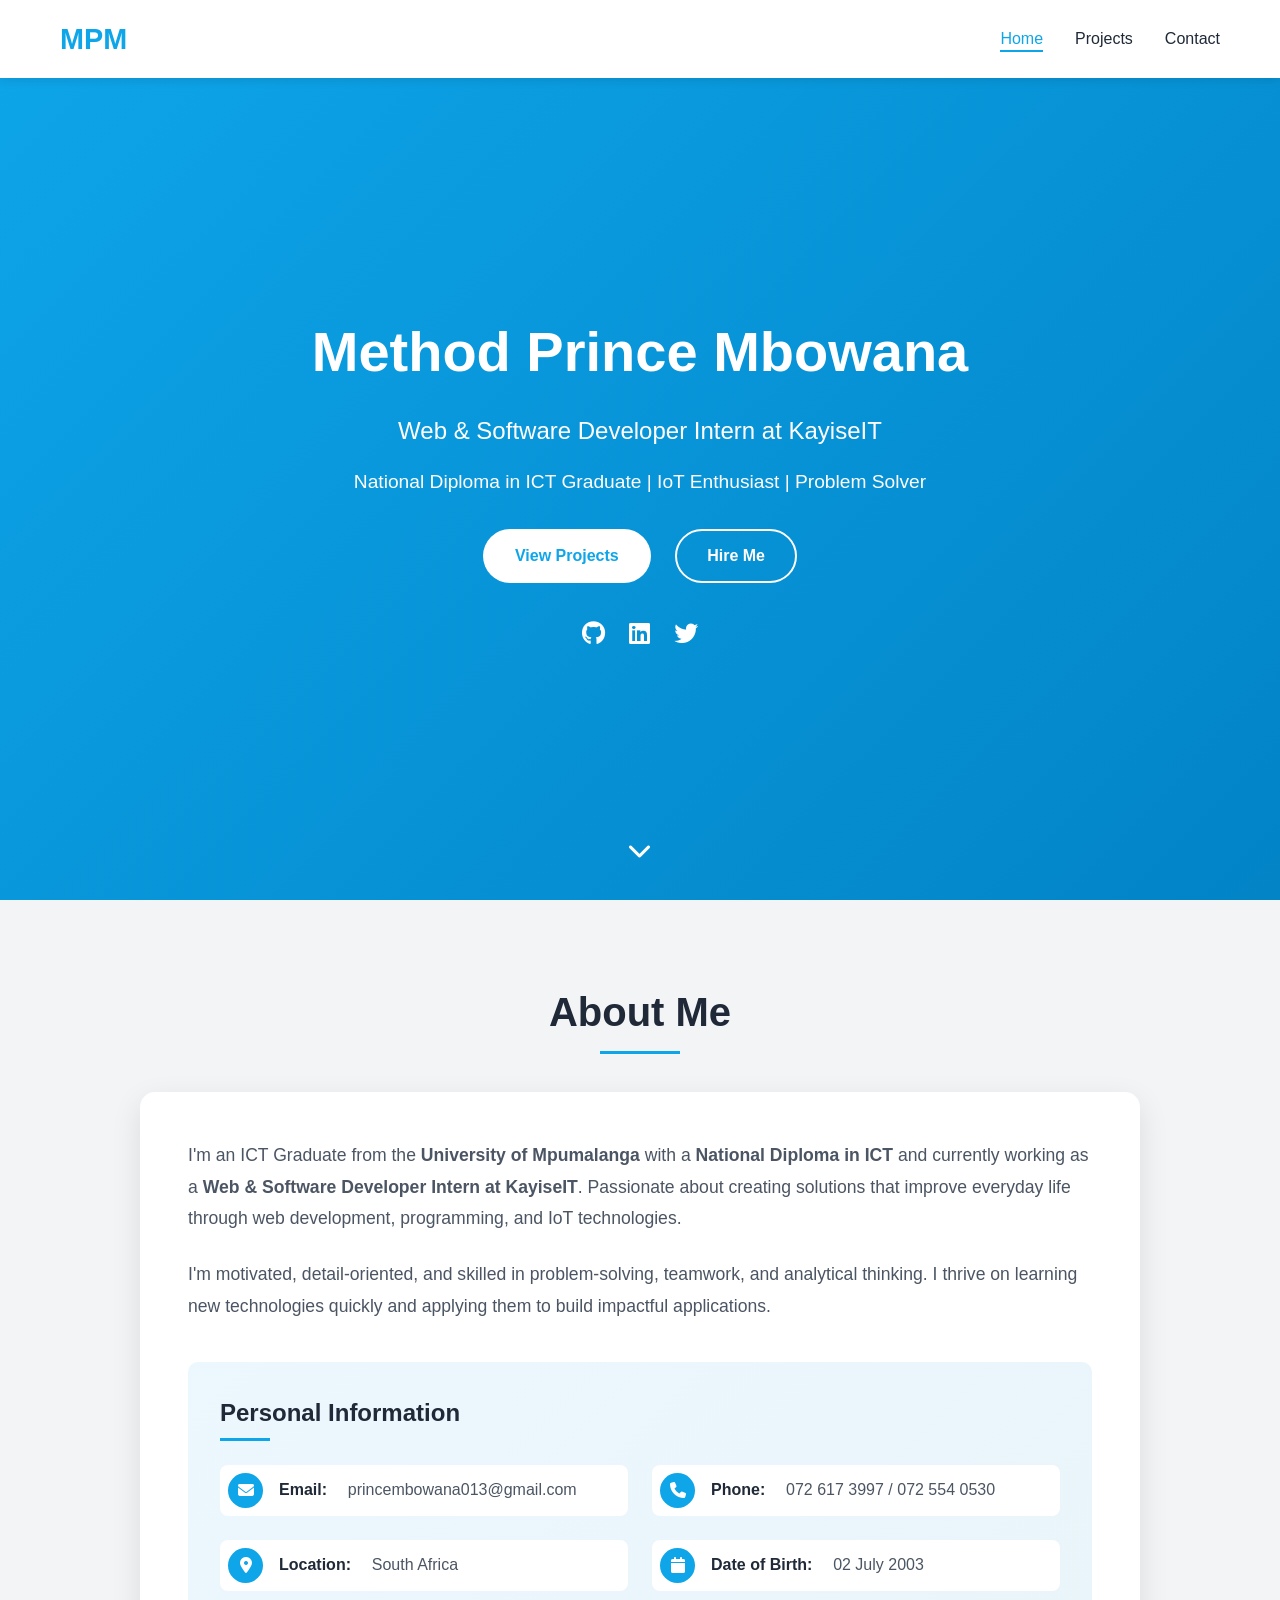
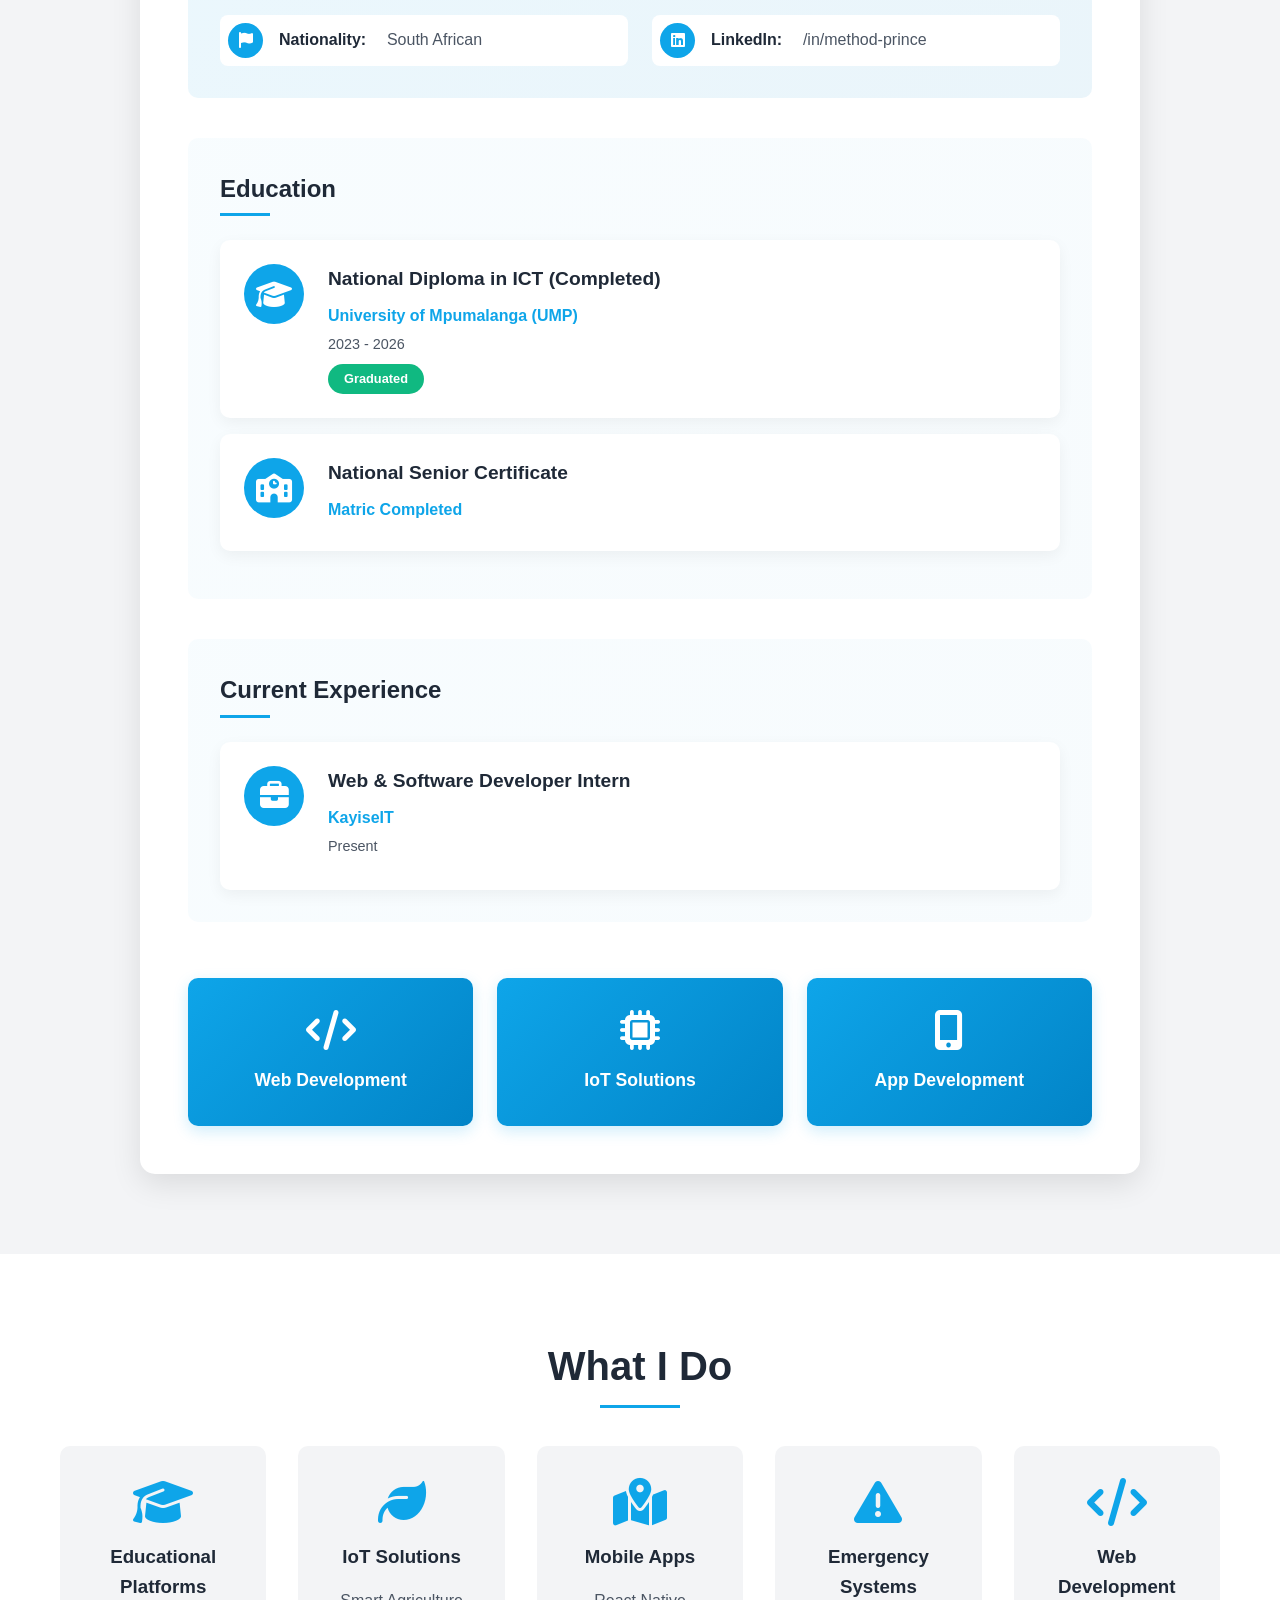
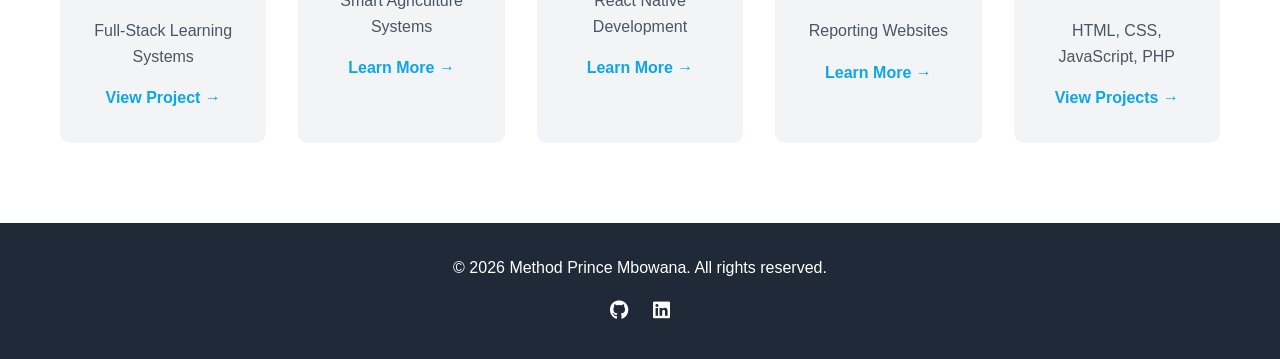
==== index.html @ acbfcd84 "first commit" ====
<!DOCTYPE html>
<html lang="en">
<head>
    <meta charset="UTF-8">
    <meta name="viewport" content="width=device-width, initial-scale=1.0">
    <title>Method Prince Mbowana - ICT Graduate</title>
    <link rel="stylesheet" href="style.css">
    <link rel="stylesheet" href="https://cdnjs.cloudflare.com/ajax/libs/font-awesome/6.4.0/css/all.min.css">
</head>
<body>
    <!-- Navigation -->
    <nav class="navbar">
        <div class="nav-container">
            <a href="index.html" class="nav-logo">MPM</a>
            <ul class="nav-menu">
                <li><a href="index.html" class="nav-link active">Home</a></li>
                <li><a href="projects.html" class="nav-link">Projects</a></li>
                <li><a href="contact.html" class="nav-link">Contact</a></li>
            </ul>
            <div class="hamburger">
                <span class="bar"></span>
                <span class="bar"></span>
                <span class="bar"></span>
            </div>
        </div>
    </nav>

    <!-- Hero Section -->
    <section id="home" class="hero">
        <div class="hero-content">
            <h1 class="hero-title">Method Prince Mbowana</h1>
            <p class="hero-subtitle">Web & Software Developer Intern at KayiseIT</p>
            <p class="hero-description">National Diploma in ICT Graduate | IoT Enthusiast | Problem Solver</p>
            <div class="hero-buttons">
                <a href="projects.html" class="btn btn-primary">View Projects</a>
                <a href="contact.html" class="btn btn-secondary">Hire Me</a>
            </div>
            <div class="hero-social">
                <a href="https://github.com/MethodPrince" target="_blank" class="social-link" title="GitHub"><i class="fab fa-github"></i></a>
                <a href="https://www.linkedin.com/in/method-prince-0aa6002a5?utm_source=share_via&utm_content=profile&utm_medium=member_ios" target="_blank" class="social-link" title="LinkedIn"><i class="fab fa-linkedin"></i></a>
                <a href="#" class="social-link" title="Twitter"><i class="fab fa-twitter"></i></a>
            </div>
        </div>
        <div class="hero-scroll">
            <a href="#about"><i class="fas fa-chevron-down"></i></a>
        </div>
    </section>

    <!-- About Section -->
    <section id="about" class="about">
        <div class="container">
            <h2 class="section-title">About Me</h2>
            <div class="about-content">
                <div class="about-text">
                    <p>I'm an ICT Graduate from the <strong>University of Mpumalanga</strong> with a <strong>National Diploma in ICT</strong> and currently working as a <strong>Web & Software Developer Intern at KayiseIT</strong>. Passionate about creating solutions that improve everyday life through web development, programming, and IoT technologies.</p>
                    <p>I'm motivated, detail-oriented, and skilled in problem-solving, teamwork, and analytical thinking. I thrive on learning new technologies quickly and applying them to build impactful applications.</p>
                    
                    <div class="personal-info">
                        <h3>Personal Information</h3>
                        <div class="info-grid">
                            <div class="info-item">
                                <i class="fas fa-envelope"></i>
                                <strong>Email:</strong> princembowana013@gmail.com
                            </div>
                            <div class="info-item">
                                <i class="fas fa-phone"></i>
                                <strong>Phone:</strong> 072 617 3997 / 072 554 0530
                            </div>
                            <div class="info-item">
                                <i class="fas fa-map-marker-alt"></i>
                                <strong>Location:</strong> South Africa
                            </div>
                            <div class="info-item">
                                <i class="fas fa-calendar"></i>
                                <strong>Date of Birth:</strong> 02 July 2003
                            </div>
                            <div class="info-item">
                                <i class="fas fa-flag"></i>
                                <strong>Nationality:</strong> South African
                            </div>
                            <div class="info-item">
                                <i class="fab fa-linkedin"></i>
                                <strong>LinkedIn:</strong> /in/method-prince
                            </div>
                        </div>
                    </div>
                </div>
                
                <div class="education-section">
                    <h3>Education</h3>
                    <div class="education-card">
                        <div class="edu-badge">
                            <i class="fas fa-graduation-cap"></i>
                        </div>
                        <div class="edu-details">
                            <h4>National Diploma in ICT (Completed)</h4>
                            <p class="institution">University of Mpumalanga (UMP)</p>
                            <p class="duration">2023 - 2026</p>
                            <span class="status-badge">Graduated</span>
                        </div>
                    </div>
                    <div class="education-card">
                        <div class="edu-badge">
                            <i class="fas fa-school"></i>
                        </div>
                        <div class="edu-details">
                            <h4>National Senior Certificate</h4>
                            <p class="institution">Matric Completed</p>
                        </div>
                    </div>
                </div>

                <div class="experience-section">
                    <h3>Current Experience</h3>
                    <div class="experience-card">
                        <div class="exp-icon">
                            <i class="fas fa-briefcase"></i>
                        </div>
                        <div class="exp-details">
                            <h4>Web & Software Developer Intern</h4>
                            <p class="company">KayiseIT</p>
                            <p class="duration">Present</p>
                        </div>
                    </div>
                </div>

                <div class="highlights">
                    <div class="highlight-box">
                        <i class="fas fa-code"></i>
                        <h4>Web Development</h4>
                    </div>
                    <div class="highlight-box">
                        <i class="fas fa-microchip"></i>
                        <h4>IoT Solutions</h4>
                    </div>
                    <div class="highlight-box">
                        <i class="fas fa-mobile-alt"></i>
                        <h4>App Development</h4>
                    </div>
                </div>
            </div>
        </div>
    </section>

    <!-- Quick Preview Section -->
    <section class="preview">
        <div class="container">
            <h2 class="section-title">What I Do</h2>
            <div class="preview-grid">
                <div class="preview-card">
                    <i class="fas fa-graduation-cap"></i>
                    <h3>Educational Platforms</h3>
                    <p>Full-Stack Learning Systems</p>
                    <a href="projects.html" class="preview-link">View Project →</a>
                </div>
                <div class="preview-card">
                    <i class="fas fa-leaf"></i>
                    <h3>IoT Solutions</h3>
                    <p>Smart Agriculture Systems</p>
                    <a href="projects.html" class="preview-link">Learn More →</a>
                </div>
                <div class="preview-card">
                    <i class="fas fa-map-marked-alt"></i>
                    <h3>Mobile Apps</h3>
                    <p>React Native Development</p>
                    <a href="projects.html" class="preview-link">Learn More →</a>
                </div>
                <div class="preview-card">
                    <i class="fas fa-exclamation-triangle"></i>
                    <h3>Emergency Systems</h3>
                    <p>Reporting Websites</p>
                    <a href="projects.html" class="preview-link">Learn More →</a>
                </div>
                <div class="preview-card">
                    <i class="fas fa-code"></i>
                    <h3>Web Development</h3>
                    <p>HTML, CSS, JavaScript, PHP</p>
                    <a href="projects.html" class="preview-link">View Projects →</a>
                </div>
            </div>
        </div>
    </section>

    <!-- Footer -->
    <footer>
        <div class="container">
            <p>&copy; 2026 Method Prince Mbowana. All rights reserved.</p>
            <div class="footer-social">
                <a href="https://github.com/MethodPrince" target="_blank"><i class="fab fa-github"></i></a>
                <a href="https://www.linkedin.com/in/method-prince-0aa6002a5?utm_source=share_via&utm_content=profile&utm_medium=member_ios" target="_blank"><i class="fab fa-linkedin"></i></a>
            </div>
        </div>
    </footer>

    <script src="script.js"></script>
</body>
</html>
---- style.css ----
/* ===== RESET & BASE ===== */
* {
    margin: 0;
    padding: 0;
    box-sizing: border-box;
}

:root {
    --primary-color: #0ea5e9;      /* Sky blue */
    --secondary-color: #0284c7;     /* Darker sky blue */
    --accent-color: #38bdf8;        /* Light sky blue */
    --dark-color: #1f2937;
    --light-color: #f3f4f6;
    --text-color: #4b5563;
    --white: #ffffff;
    --transition: all 0.3s ease;
}

html {
    scroll-behavior: smooth;
}

body {
    font-family: 'Segoe UI', Tahoma, Geneva, Verdana, sans-serif;
    line-height: 1.6;
    color: var(--text-color);
}

.container {
    max-width: 1200px;
    margin: 0 auto;
    padding: 0 20px;
}

/* ===== NAVIGATION ===== */
.navbar {
    background: var(--white);
    box-shadow: 0 2px 10px rgba(0, 0, 0, 0.1);
    position: fixed;
    width: 100%;
    top: 0;
    z-index: 1000;
}

.nav-container {
    max-width: 1200px;
    margin: 0 auto;
    padding: 1rem 20px;
    display: flex;
    justify-content: space-between;
    align-items: center;
}

.nav-logo {
    font-size: 1.8rem;
    font-weight: 700;
    color: var(--primary-color);
    text-decoration: none;
}

.nav-menu {
    display: flex;
    list-style: none;
    gap: 2rem;
}

.nav-link {
    text-decoration: none;
    color: var(--dark-color);
    font-weight: 500;
    transition: var(--transition);
    position: relative;
}

.nav-link:hover,
.nav-link.active {
    color: var(--primary-color);
}

.nav-link::after {
    content: '';
    position: absolute;
    bottom: -5px;
    left: 0;
    width: 0;
    height: 2px;
    background: var(--primary-color);
    transition: var(--transition);
}

.nav-link:hover::after,
.nav-link.active::after {
    width: 100%;
}

.hamburger {
    display: none;
    cursor: pointer;
}

.bar {
    display: block;
    width: 25px;
    height: 3px;
    margin: 5px auto;
    background: var(--dark-color);
    transition: var(--transition);
}

/* ===== HERO SECTION ===== */
.hero {
    height: 100vh;
    background: linear-gradient(135deg, #0ea5e9 0%, #0284c7 100%);
    display: flex;
    align-items: center;
    justify-content: center;
    text-align: center;
    color: var(--white);
    padding-top: 60px;
}

.hero-content {
    max-width: 800px;
    padding: 0 20px;
}

.hero-title {
    font-size: 3.5rem;
    margin-bottom: 1rem;
    animation: fadeInUp 1s ease;
}

.hero-subtitle {
    font-size: 1.5rem;
    margin-bottom: 1rem;
    animation: fadeInUp 1s ease 0.2s;
    animation-fill-mode: both;
}

.hero-description {
    font-size: 1.2rem;
    margin-bottom: 2rem;
    animation: fadeInUp 1s ease 0.4s;
    animation-fill-mode: both;
}

.hero-buttons {
    margin-bottom: 2rem;
    animation: fadeInUp 1s ease 0.6s;
    animation-fill-mode: both;
}

.btn {
    display: inline-block;
    padding: 12px 30px;
    border-radius: 30px;
    text-decoration: none;
    font-weight: 600;
    margin: 0 10px;
    transition: var(--transition);
    border: 2px solid transparent;
}

.btn-primary {
    background: var(--white);
    color: var(--primary-color);
}

.btn-primary:hover {
    transform: translateY(-3px);
    box-shadow: 0 5px 15px rgba(14, 165, 233, 0.3);
}

.btn-secondary {
    background: transparent;
    color: var(--white);
    border-color: var(--white);
}

.btn-secondary:hover {
    background: var(--white);
    color: var(--primary-color);
    transform: translateY(-3px);
}

.hero-social {
    animation: fadeInUp 1s ease 0.8s;
    animation-fill-mode: both;
}

.social-link {
    color: var(--white);
    font-size: 1.5rem;
    margin: 0 10px;
    transition: var(--transition);
    display: inline-block;
    position: relative;
}

.social-link:hover {
    transform: translateY(-3px);
    opacity: 0.9;
}

.hero-scroll {
    position: absolute;
    bottom: 30px;
    left: 50%;
    transform: translateX(-50%);
    animation: bounce 2s infinite;
}

.hero-scroll a {
    color: var(--white);
    font-size: 1.5rem;
}

/* ===== ABOUT SECTION ===== */
.about {
    padding: 80px 0;
    background: var(--light-color);
}

.section-title {
    text-align: center;
    font-size: 2.5rem;
    color: var(--dark-color);
    margin-bottom: 3rem;
    position: relative;
}

.section-title::after {
    content: '';
    position: absolute;
    bottom: -10px;
    left: 50%;
    transform: translateX(-50%);
    width: 80px;
    height: 3px;
    background: var(--primary-color);
}

.about-content {
    max-width: 1000px;
    margin: 0 auto;
    background: var(--white);
    border-radius: 15px;
    padding: 3rem;
    box-shadow: 0 10px 30px rgba(0, 0, 0, 0.1);
}

.about-text p {
    margin-bottom: 1.5rem;
    font-size: 1.1rem;
    line-height: 1.8;
    color: var(--text-color);
}

/* Personal Info Section */
.personal-info {
    margin: 2.5rem 0;
    padding: 2rem;
    background: linear-gradient(135deg, #0ea5e915 0%, #0284c715 100%);
    border-radius: 10px;
}

.personal-info h3 {
    color: var(--dark-color);
    margin-bottom: 1.5rem;
    font-size: 1.5rem;
    position: relative;
    padding-bottom: 0.5rem;
}

.personal-info h3::after {
    content: '';
    position: absolute;
    bottom: 0;
    left: 0;
    width: 50px;
    height: 3px;
    background: var(--primary-color);
}

.info-grid {
    display: grid;
    grid-template-columns: repeat(2, 1fr);
    gap: 1.5rem;
}

.info-item {
    display: flex;
    align-items: center;
    gap: 1rem;
    padding: 0.5rem;
    background: var(--white);
    border-radius: 8px;
    transition: var(--transition);
}

.info-item:hover {
    transform: translateX(5px);
    box-shadow: 0 5px 15px rgba(14, 165, 233, 0.1);
}

.info-item i {
    width: 35px;
    height: 35px;
    background: var(--primary-color);
    border-radius: 50%;
    display: flex;
    align-items: center;
    justify-content: center;
    color: var(--white);
    font-size: 1rem;
}

.info-item strong {
    color: var(--dark-color);
    margin-right: 0.3rem;
}

/* Education Section */
.education-section {
    margin: 2.5rem 0;
    padding: 2rem;
    background: linear-gradient(135deg, #0ea5e908 0%, #0284c708 100%);
    border-radius: 10px;
}

.education-section h3 {
    color: var(--dark-color);
    margin-bottom: 1.5rem;
    font-size: 1.5rem;
    position: relative;
    padding-bottom: 0.5rem;
}

.education-section h3::after {
    content: '';
    position: absolute;
    bottom: 0;
    left: 0;
    width: 50px;
    height: 3px;
    background: var(--primary-color);
}

.education-card {
    background: var(--white);
    padding: 1.5rem;
    border-radius: 10px;
    margin-bottom: 1rem;
    display: flex;
    gap: 1.5rem;
    box-shadow: 0 5px 15px rgba(0, 0, 0, 0.05);
    transition: var(--transition);
}

.education-card:hover {
    transform: translateY(-3px);
    box-shadow: 0 8px 25px rgba(14, 165, 233, 0.1);
}

.edu-badge {
    width: 60px;
    height: 60px;
    background: var(--primary-color);
    border-radius: 50%;
    display: flex;
    align-items: center;
    justify-content: center;
    color: var(--white);
    font-size: 1.8rem;
    flex-shrink: 0;
}

.edu-details h4 {
    color: var(--dark-color);
    margin-bottom: 0.5rem;
    font-size: 1.2rem;
}

.institution {
    font-weight: 600;
    color: var(--primary-color);
    margin-bottom: 0.3rem;
}

.duration {
    color: var(--text-color);
    font-size: 0.9rem;
    margin-bottom: 0.5rem;
}

.status-badge {
    display: inline-block;
    background: #10b981;
    color: var(--white);
    padding: 0.3rem 1rem;
    border-radius: 20px;
    font-size: 0.8rem;
    font-weight: 600;
}

/* Experience Section */
.experience-section {
    margin: 2.5rem 0;
    padding: 2rem;
    background: linear-gradient(135deg, #0ea5e908 0%, #0284c708 100%);
    border-radius: 10px;
}

.experience-section h3 {
    color: var(--dark-color);
    margin-bottom: 1.5rem;
    font-size: 1.5rem;
    position: relative;
    padding-bottom: 0.5rem;
}

.experience-section h3::after {
    content: '';
    position: absolute;
    bottom: 0;
    left: 0;
    width: 50px;
    height: 3px;
    background: var(--primary-color);
}

.experience-card {
    background: var(--white);
    padding: 1.5rem;
    border-radius: 10px;
    display: flex;
    gap: 1.5rem;
    box-shadow: 0 5px 15px rgba(0, 0, 0, 0.05);
    transition: var(--transition);
}

.experience-card:hover {
    transform: translateY(-3px);
    box-shadow: 0 8px 25px rgba(14, 165, 233, 0.1);
}

.exp-icon {
    width: 60px;
    height: 60px;
    background: var(--primary-color);
    border-radius: 50%;
    display: flex;
    align-items: center;
    justify-content: center;
    color: var(--white);
    font-size: 1.8rem;
    flex-shrink: 0;
}

.exp-details h4 {
    color: var(--dark-color);
    margin-bottom: 0.5rem;
    font-size: 1.2rem;
}

.company {
    font-weight: 600;
    color: var(--primary-color);
    margin-bottom: 0.3rem;
}

/* Highlights Section */
.highlights {
    display: grid;
    grid-template-columns: repeat(3, 1fr);
    gap: 1.5rem;
    margin-top: 2rem;
    padding-top: 1rem;
}

.highlight-box {
    background: linear-gradient(135deg, #0ea5e9 0%, #0284c7 100%);
    padding: 2rem 1rem;
    border-radius: 10px;
    text-align: center;
    box-shadow: 0 5px 15px rgba(14, 165, 233, 0.2);
    transition: var(--transition);
    color: var(--white);
}

.highlight-box:hover {
    transform: translateY(-5px);
    box-shadow: 0 10px 30px rgba(14, 165, 233, 0.3);
}

.highlight-box i {
    font-size: 2.5rem;
    color: var(--white);
    margin-bottom: 1rem;
}

.highlight-box h4 {
    color: var(--white);
    font-size: 1.1rem;
    font-weight: 600;
}

/* ===== PREVIEW SECTION ===== */
.preview {
    padding: 80px 0;
    background: var(--white);
}

.preview-grid {
    display: grid;
    grid-template-columns: repeat(auto-fit, minmax(200px, 1fr));
    gap: 2rem;
    margin-top: 2rem;
}

.preview-card {
    text-align: center;
    padding: 2rem;
    background: var(--light-color);
    border-radius: 10px;
    transition: var(--transition);
}

.preview-card:hover {
    transform: translateY(-5px);
    box-shadow: 0 10px 30px rgba(14, 165, 233, 0.1);
}

.preview-card i {
    font-size: 3rem;
    color: var(--primary-color);
    margin-bottom: 1rem;
}

.preview-card h3 {
    color: var(--dark-color);
    margin-bottom: 1rem;
}

.preview-card p {
    margin-bottom: 1rem;
}

.preview-link {
    color: var(--primary-color);
    text-decoration: none;
    font-weight: 600;
}

/* ===== PROJECTS PAGE ===== */
.page-header {
    background: linear-gradient(135deg, #0ea5e9 0%, #0284c7 100%);
    color: var(--white);
    text-align: center;
    padding: 120px 0 60px;
}

.page-header h1 {
    font-size: 3rem;
    margin-bottom: 1rem;
}

.projects-section {
    padding: 80px 0;
    background: var(--light-color);
}

.projects-grid {
    display: grid;
    grid-template-columns: repeat(auto-fit, minmax(300px, 1fr));
    gap: 2rem;
}

.project-card {
    background: var(--white);
    padding: 2rem;
    border-radius: 10px;
    box-shadow: 0 5px 15px rgba(0, 0, 0, 0.1);
    transition: var(--transition);
    display: flex;
    flex-direction: column;
    height: 100%;
}

.project-card:hover {
    transform: translateY(-5px);
    box-shadow: 0 10px 30px rgba(14, 165, 233, 0.15);
}

.project-icon {
    width: 60px;
    height: 60px;
    background: var(--primary-color);
    border-radius: 50%;
    display: flex;
    align-items: center;
    justify-content: center;
    margin-bottom: 1rem;
}

.project-icon i {
    font-size: 1.8rem;
    color: var(--white);
}

.project-card h3 {
    color: var(--dark-color);
    margin-bottom: 0.5rem;
}

.project-type {
    color: var(--primary-color);
    font-weight: 600;
    margin-bottom: 1rem;
}

.project-card p {
    flex-grow: 1;
}

.project-tech {
    margin-top: 1rem;
    display: flex;
    flex-wrap: wrap;
    gap: 0.5rem;
}

.project-tech span {
    background: var(--light-color);
    padding: 0.3rem 0.8rem;
    border-radius: 20px;
    font-size: 0.8rem;
    font-weight: 600;
}

.project-links {
    margin-top: 1.5rem;
}

.project-github {
    display: inline-flex;
    align-items: center;
    gap: 0.5rem;
    background: var(--dark-color);
    color: var(--white);
    padding: 0.5rem 1rem;
    border-radius: 5px;
    text-decoration: none;
    font-size: 0.9rem;
    transition: var(--transition);
}

.project-github:hover {
    background: var(--primary-color);
    transform: translateY(-2px);
}

.project-github i {
    font-size: 1rem;
}

/* ===== CERTIFICATIONS SECTION ===== */
.certifications-section {
    padding: 80px 0;
    background: var(--white);
}

.cert-grid {
    display: grid;
    grid-template-columns: repeat(auto-fit, minmax(250px, 1fr));
    gap: 2rem;
}

.cert-card {
    text-align: center;
    padding: 2rem;
    background: var(--light-color);
    border-radius: 10px;
    transition: var(--transition);
}

.cert-card:hover {
    transform: translateY(-5px);
    box-shadow: 0 10px 30px rgba(14, 165, 233, 0.1);
}

.cert-card i {
    font-size: 2.5rem;
    color: var(--primary-color);
    margin-bottom: 1rem;
}

.cert-card h4 {
    color: var(--dark-color);
    margin-bottom: 0.5rem;
}

/* ===== SKILLS SECTION ===== */
.skills-section {
    padding: 80px 0;
    background: var(--light-color);
}

.skills-container {
    max-width: 800px;
    margin: 0 auto;
}

.skill-category {
    margin-bottom: 3rem;
}

.skill-category h3 {
    color: var(--dark-color);
    margin-bottom: 1.5rem;
}

.skill-items {
    background: var(--white);
    padding: 2rem;
    border-radius: 10px;
    box-shadow: 0 5px 15px rgba(0, 0, 0, 0.1);
}

.skill-item {
    margin-bottom: 1.5rem;
}

.skill-item span {
    display: block;
    margin-bottom: 0.5rem;
    font-weight: 600;
    color: var(--dark-color);
}

.skill-bar {
    height: 10px;
    background: var(--light-color);
    border-radius: 5px;
    overflow: hidden;
}

.skill-progress {
    height: 100%;
    background: var(--primary-color);
    border-radius: 5px;
    transition: width 1s ease;
}

.skills-grid {
    display: flex;
    flex-wrap: wrap;
    gap: 1rem;
}

.skill-tag {
    background: var(--white);
    padding: 0.8rem 1.5rem;
    border-radius: 30px;
    box-shadow: 0 5px 15px rgba(0, 0, 0, 0.1);
    font-weight: 500;
    transition: var(--transition);
}

.skill-tag:hover {
    background: var(--primary-color);
    color: var(--white);
    transform: translateY(-3px);
}

/* ===== CONTACT SECTION ===== */
.contact-section {
    padding: 80px 0;
    background: var(--white);
}

.contact-container {
    display: grid;
    grid-template-columns: 1fr 1fr;
    gap: 3rem;
}

.contact-info {
    background: var(--light-color);
    padding: 2rem;
    border-radius: 10px;
}

.contact-info h3 {
    color: var(--dark-color);
    margin-bottom: 2rem;
}

.contact-details {
    margin-bottom: 2rem;
}

.contact-item {
    display: flex;
    gap: 1rem;
    margin-bottom: 1.5rem;
    align-items: flex-start;
}

.contact-item i {
    width: 40px;
    height: 40px;
    background: var(--primary-color);
    border-radius: 50%;
    display: flex;
    align-items: center;
    justify-content: center;
    color: var(--white);
    flex-shrink: 0;
}

.contact-item h4 {
    color: var(--dark-color);
    margin-bottom: 0.3rem;
}

.social-links {
    display: flex;
    gap: 1rem;
}

.social-links a {
    width: 40px;
    height: 40px;
    background: var(--primary-color);
    border-radius: 50%;
    display: flex;
    align-items: center;
    justify-content: center;
    color: var(--white);
    text-decoration: none;
    transition: var(--transition);
}

.social-links a:hover {
    transform: translateY(-3px);
    background: var(--secondary-color);
}

.contact-form {
    background: var(--light-color);
    padding: 2rem;
    border-radius: 10px;
}

.contact-form h3 {
    color: var(--dark-color);
    margin-bottom: 2rem;
}

.form-group {
    margin-bottom: 1rem;
}

.form-group input,
.form-group textarea {
    width: 100%;
    padding: 0.8rem;
    border: 1px solid #ddd;
    border-radius: 5px;
    font-family: inherit;
    transition: var(--transition);
}

.form-group input:focus,
.form-group textarea:focus {
    outline: none;
    border-color: var(--primary-color);
    box-shadow: 0 0 0 2px rgba(14, 165, 233, 0.1);
}

.form-message {
    margin-top: 1rem;
    padding: 0.8rem;
    border-radius: 5px;
    display: none;
}

.form-message.success {
    display: block;
    background: #10b981;
    color: var(--white);
}

.form-message.error {
    display: block;
    background: #ef4444;
    color: var(--white);
}

/* ===== REFERENCES SECTION ===== */
.references-section {
    padding: 80px 0;
    background: var(--light-color);
}

.references-grid {
    display: grid;
    grid-template-columns: repeat(auto-fit, minmax(300px, 1fr));
    gap: 2rem;
}

.reference-card {
    background: var(--white);
    padding: 2rem;
    border-radius: 10px;
    text-align: center;
    box-shadow: 0 5px 15px rgba(0, 0, 0, 0.1);
    transition: var(--transition);
}

.reference-card:hover {
    transform: translateY(-5px);
}

.reference-card i {
    font-size: 3rem;
    color: var(--primary-color);
    margin-bottom: 1rem;
}

.reference-card h4 {
    color: var(--dark-color);
    margin-bottom: 0.5rem;
}

.reference-card p {
    margin-bottom: 0.5rem;
}

.reference-card i.fa-envelope {
    font-size: 1rem;
    margin-right: 0.5rem;
}

/* ===== FOOTER ===== */
footer {
    background: var(--dark-color);
    color: var(--white);
    text-align: center;
    padding: 2rem 0;
}

.footer-social {
    margin-top: 1rem;
}

.footer-social a {
    color: var(--white);
    font-size: 1.2rem;
    margin: 0 10px;
    transition: var(--transition);
    display: inline-block;
}

.footer-social a:hover {
    color: var(--primary-color);
    transform: translateY(-3px);
}

/* ===== TOOLTIP ===== */
.social-link[title]:hover::after {
    content: attr(title);
    position: absolute;
    bottom: -30px;
    left: 50%;
    transform: translateX(-50%);
    background: var(--dark-color);
    color: white;
    padding: 4px 8px;
    border-radius: 4px;
    font-size: 0.8rem;
    white-space: nowrap;
    z-index: 1000;
}

/* ===== ANIMATIONS ===== */
@keyframes fadeInUp {
    from {
        opacity: 0;
        transform: translateY(30px);
    }
    to {
        opacity: 1;
        transform: translateY(0);
    }
}

@keyframes bounce {
    0%, 20%, 50%, 80%, 100% {
        transform: translateX(-50%) translateY(0);
    }
    40% {
        transform: translateX(-50%) translateY(-20px);
    }
    60% {
        transform: translateX(-50%) translateY(-10px);
    }
}

/* ===== RESPONSIVE DESIGN ===== */
@media (max-width: 768px) {
    .hamburger {
        display: block;
    }

    .hamburger.active .bar:nth-child(2) {
        opacity: 0;
    }

    .hamburger.active .bar:nth-child(1) {
        transform: translateY(8px) rotate(45deg);
    }

    .hamburger.active .bar:nth-child(3) {
        transform: translateY(-8px) rotate(-45deg);
    }

    .nav-menu {
        position: fixed;
        left: -100%;
        top: 70px;
        gap: 0;
        flex-direction: column;
        background: var(--white);
        width: 100%;
        text-align: center;
        transition: 0.3s;
        box-shadow: 0 10px 10px rgba(0, 0, 0, 0.1);
        padding: 2rem 0;
    }

    .nav-menu.active {
        left: 0;
    }

    .hero-title {
        font-size: 2.5rem;
    }

    .hero-subtitle {
        font-size: 1.2rem;
    }

    .contact-container {
        grid-template-columns: 1fr;
    }

    .page-header h1 {
        font-size: 2rem;
    }

    .page-header {
        padding: 100px 0 40px;
    }

    .contact-item {
        flex-direction: column;
        text-align: center;
    }
    
    .contact-item i {
        margin: 0 auto 10px;
    }

    .about-content {
        padding: 1.5rem;
    }

    .info-grid {
        grid-template-columns: 1fr;
        gap: 0.8rem;
    }

    .education-card,
    .experience-card {
        flex-direction: column;
        text-align: center;
        gap: 1rem;
    }

    .edu-badge,
    .exp-icon {
        margin: 0 auto;
    }

    .personal-info h3::after,
    .education-section h3::after,
    .experience-section h3::after {
        left: 50%;
        transform: translateX(-50%);
    }

    .personal-info h3,
    .education-section h3,
    .experience-section h3 {
        text-align: center;
    }

    .highlights {
        grid-template-columns: 1fr;
        gap: 1rem;
    }

    .projects-grid {
        grid-template-columns: 1fr;
    }

    .preview-grid {
        grid-template-columns: 1fr;
    }

    .info-item {
        flex-direction: row;
        justify-content: flex-start;
    }
}

@media (min-width: 769px) and (max-width: 1200px) {
    .projects-grid {
        grid-template-columns: repeat(2, 1fr);
    }
    
    .info-grid {
        grid-template-columns: repeat(2, 1fr);
    }
}
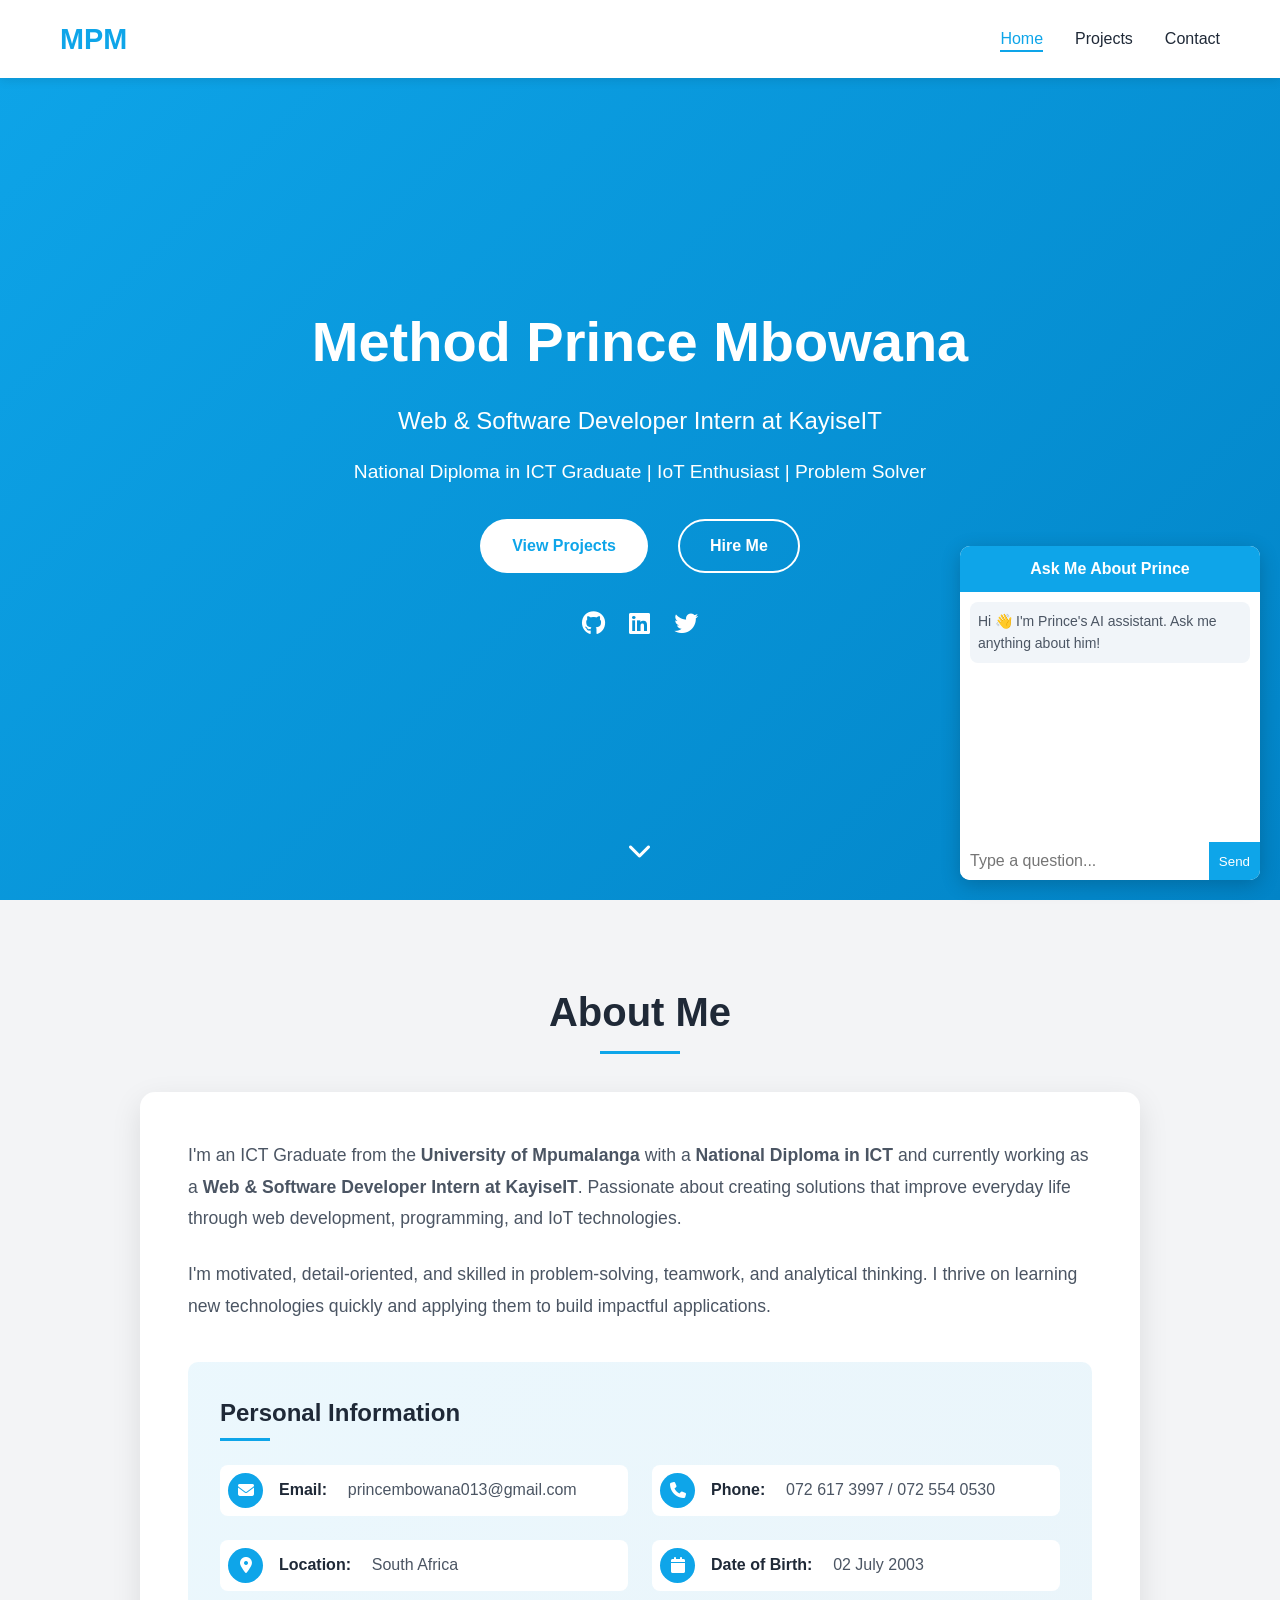
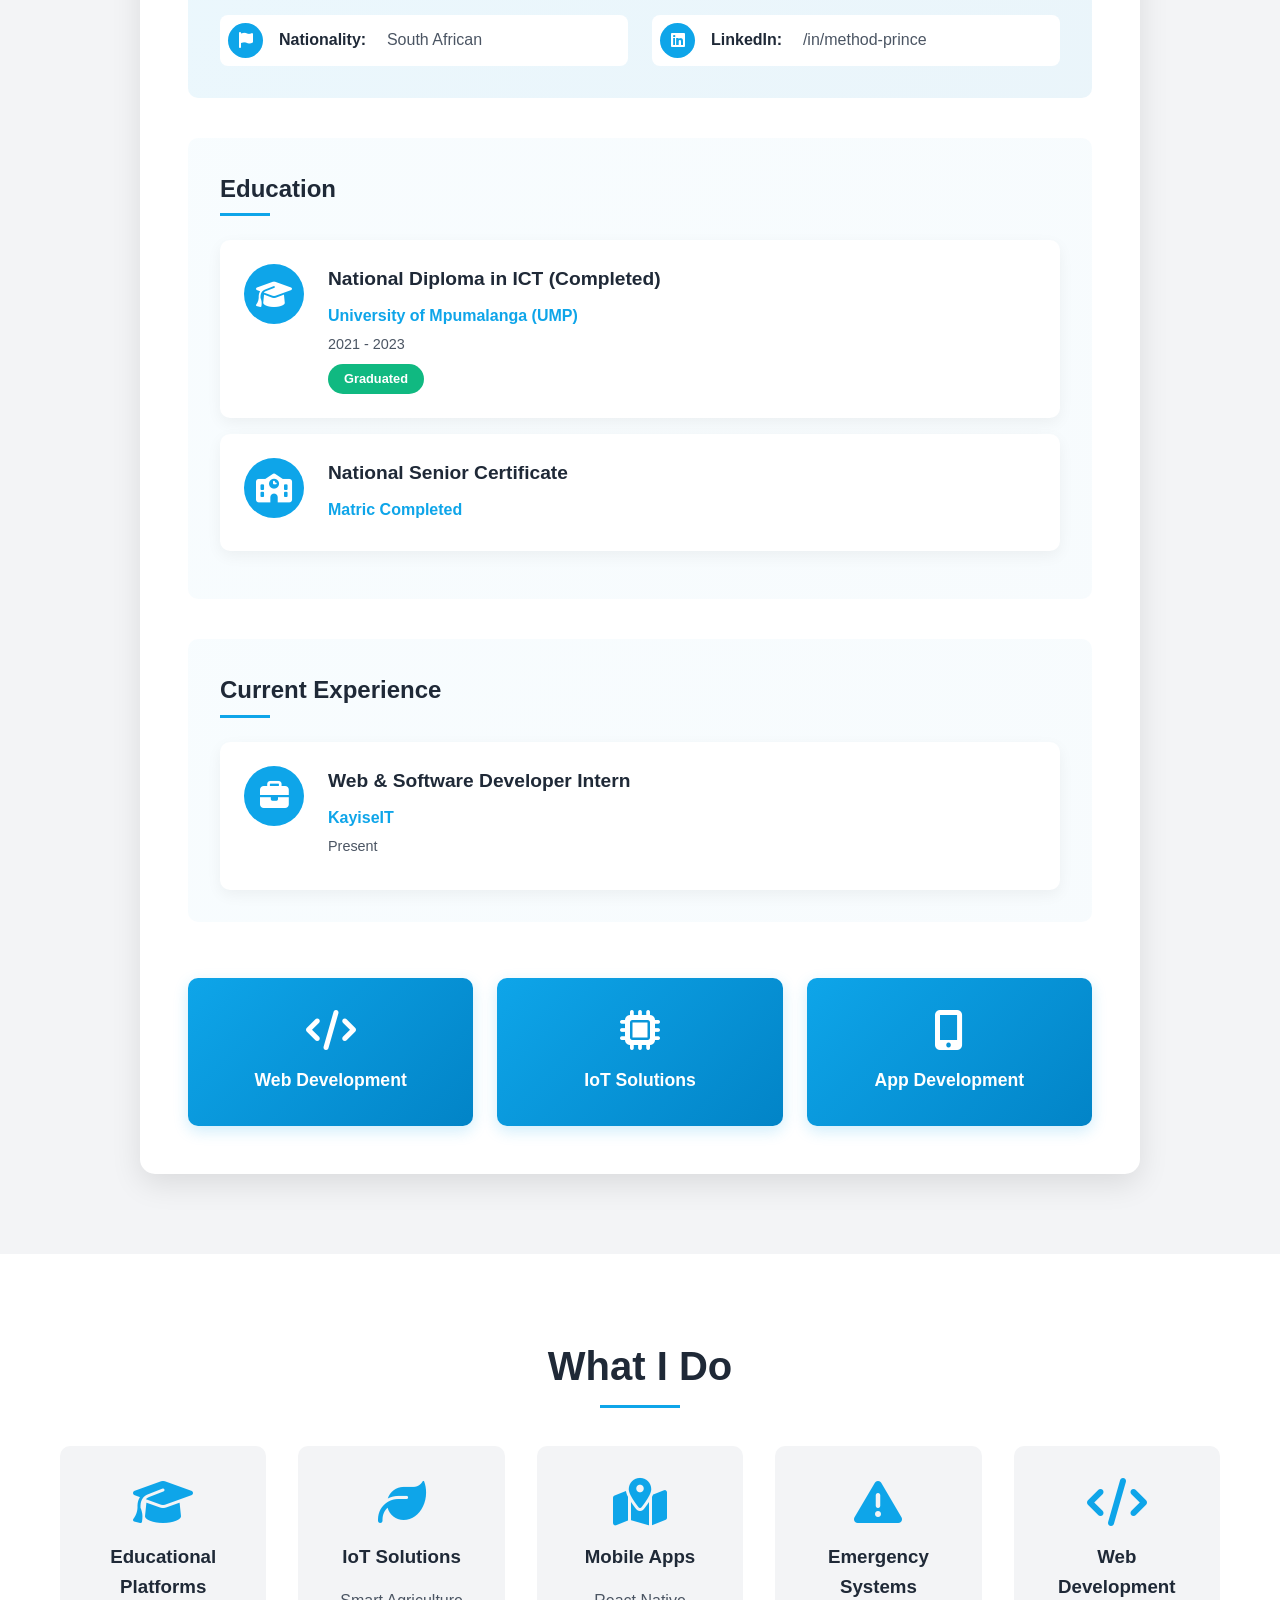
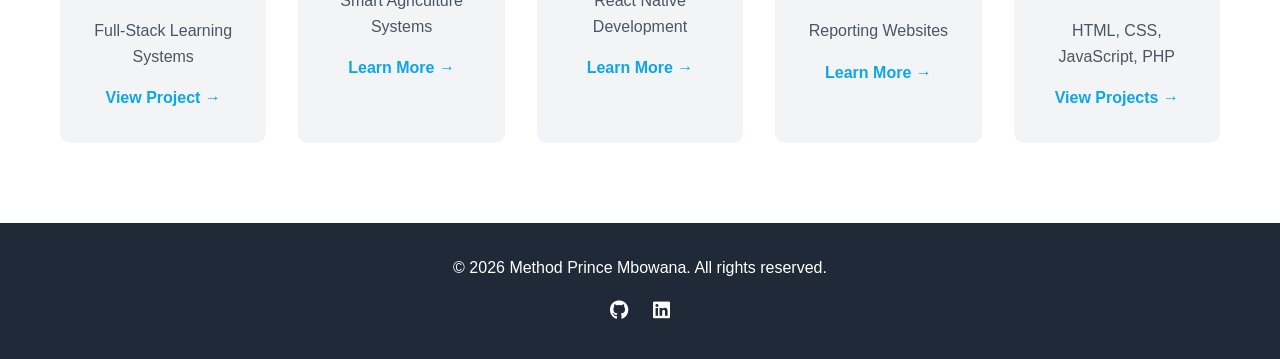
==== commit 1db36b52: "putting a friendly chatbot" ====
--- a/index.html
+++ b/index.html
@@ -7,6 +7,7 @@
     <link rel="stylesheet" href="style.css">
     <link rel="stylesheet" href="https://cdnjs.cloudflare.com/ajax/libs/font-awesome/6.4.0/css/all.min.css">
 </head>
+
 <body>
     <!-- Navigation -->
     <nav class="navbar">
@@ -95,7 +96,7 @@
                         <div class="edu-details">
                             <h4>National Diploma in ICT (Completed)</h4>
                             <p class="institution">University of Mpumalanga (UMP)</p>
-                            <p class="duration">2023 - 2026</p>
+                            <p class="duration">2021 - 2023</p>
                             <span class="status-badge">Graduated</span>
                         </div>
                     </div>
@@ -192,6 +193,20 @@
         </div>
     </footer>
 
+    <!-- AI Chat Widget -->
+    <div class="chat-container">
+        <div class="chat-header">Ask Me About Prince</div>
+        
+        <div class="chat-box" id="chatBox">
+            <div class="bot-message">Hi 👋 I'm Prince's AI assistant. Ask me anything about him!</div>
+        </div>
+    
+        <div class="chat-input">
+            <input type="text" id="userInput" placeholder="Type a question..." />
+            <button id="sendBtn">Send</button>
+        </div>
+    </div>
+
     <script src="script.js"></script>
 </body>
 </html>
--- a/style.css
+++ b/style.css
@@ -24,12 +24,14 @@
     font-family: 'Segoe UI', Tahoma, Geneva, Verdana, sans-serif;
     line-height: 1.6;
     color: var(--text-color);
+    overflow-x: hidden; /* Prevent horizontal scroll */
 }
 
 .container {
     max-width: 1200px;
     margin: 0 auto;
     padding: 0 20px;
+    width: 100%;
 }
 
 /* ===== NAVIGATION ===== */
@@ -109,25 +111,28 @@
 
 /* ===== HERO SECTION ===== */
 .hero {
-    height: 100vh;
+    min-height: 100vh;
     background: linear-gradient(135deg, #0ea5e9 0%, #0284c7 100%);
     display: flex;
     align-items: center;
     justify-content: center;
     text-align: center;
     color: var(--white);
-    padding-top: 60px;
+    padding: 80px 20px 40px;
+    position: relative;
 }
 
 .hero-content {
     max-width: 800px;
-    padding: 0 20px;
+    width: 100%;
+    padding: 0 15px;
 }
 
 .hero-title {
     font-size: 3.5rem;
     margin-bottom: 1rem;
     animation: fadeInUp 1s ease;
+    word-wrap: break-word;
 }
 
 .hero-subtitle {
@@ -135,6 +140,7 @@
     margin-bottom: 1rem;
     animation: fadeInUp 1s ease 0.2s;
     animation-fill-mode: both;
+    word-wrap: break-word;
 }
 
 .hero-description {
@@ -142,12 +148,17 @@
     margin-bottom: 2rem;
     animation: fadeInUp 1s ease 0.4s;
     animation-fill-mode: both;
+    word-wrap: break-word;
 }
 
 .hero-buttons {
     margin-bottom: 2rem;
     animation: fadeInUp 1s ease 0.6s;
     animation-fill-mode: both;
+    display: flex;
+    flex-wrap: wrap;
+    justify-content: center;
+    gap: 10px;
 }
 
 .btn {
@@ -159,6 +170,7 @@
     margin: 0 10px;
     transition: var(--transition);
     border: 2px solid transparent;
+    white-space: nowrap;
 }
 
 .btn-primary {
@@ -227,6 +239,7 @@
     color: var(--dark-color);
     margin-bottom: 3rem;
     position: relative;
+    word-wrap: break-word;
 }
 
 .section-title::after {
@@ -254,6 +267,7 @@
     font-size: 1.1rem;
     line-height: 1.8;
     color: var(--text-color);
+    word-wrap: break-word;
 }
 
 /* Personal Info Section */
@@ -262,6 +276,7 @@
     padding: 2rem;
     background: linear-gradient(135deg, #0ea5e915 0%, #0284c715 100%);
     border-radius: 10px;
+    overflow: hidden;
 }
 
 .personal-info h3 {
@@ -270,6 +285,7 @@
     font-size: 1.5rem;
     position: relative;
     padding-bottom: 0.5rem;
+    word-wrap: break-word;
 }
 
 .personal-info h3::after {
@@ -296,6 +312,8 @@
     background: var(--white);
     border-radius: 8px;
     transition: var(--transition);
+    word-wrap: break-word;
+    overflow: hidden;
 }
 
 .info-item:hover {
@@ -313,11 +331,18 @@
     justify-content: center;
     color: var(--white);
     font-size: 1rem;
+    flex-shrink: 0;
 }
 
 .info-item strong {
     color: var(--dark-color);
     margin-right: 0.3rem;
+    flex-shrink: 0;
+}
+
+.info-item span {
+    word-break: break-word;
+    flex: 1;
 }
 
 /* Education Section */
@@ -326,6 +351,7 @@
     padding: 2rem;
     background: linear-gradient(135deg, #0ea5e908 0%, #0284c708 100%);
     border-radius: 10px;
+    overflow: hidden;
 }
 
 .education-section h3 {
@@ -334,6 +360,7 @@
     font-size: 1.5rem;
     position: relative;
     padding-bottom: 0.5rem;
+    word-wrap: break-word;
 }
 
 .education-section h3::after {
@@ -355,6 +382,7 @@
     gap: 1.5rem;
     box-shadow: 0 5px 15px rgba(0, 0, 0, 0.05);
     transition: var(--transition);
+    overflow: hidden;
 }
 
 .education-card:hover {
@@ -375,16 +403,23 @@
     flex-shrink: 0;
 }
 
+.edu-details {
+    flex: 1;
+    word-wrap: break-word;
+}
+
 .edu-details h4 {
     color: var(--dark-color);
     margin-bottom: 0.5rem;
     font-size: 1.2rem;
+    word-wrap: break-word;
 }
 
 .institution {
     font-weight: 600;
     color: var(--primary-color);
     margin-bottom: 0.3rem;
+    word-wrap: break-word;
 }
 
 .duration {
@@ -401,6 +436,7 @@
     border-radius: 20px;
     font-size: 0.8rem;
     font-weight: 600;
+    white-space: nowrap;
 }
 
 /* Experience Section */
@@ -409,6 +445,7 @@
     padding: 2rem;
     background: linear-gradient(135deg, #0ea5e908 0%, #0284c708 100%);
     border-radius: 10px;
+    overflow: hidden;
 }
 
 .experience-section h3 {
@@ -417,6 +454,7 @@
     font-size: 1.5rem;
     position: relative;
     padding-bottom: 0.5rem;
+    word-wrap: break-word;
 }
 
 .experience-section h3::after {
@@ -437,6 +475,7 @@
     gap: 1.5rem;
     box-shadow: 0 5px 15px rgba(0, 0, 0, 0.05);
     transition: var(--transition);
+    overflow: hidden;
 }
 
 .experience-card:hover {
@@ -457,16 +496,23 @@
     flex-shrink: 0;
 }
 
+.exp-details {
+    flex: 1;
+    word-wrap: break-word;
+}
+
 .exp-details h4 {
     color: var(--dark-color);
     margin-bottom: 0.5rem;
     font-size: 1.2rem;
+    word-wrap: break-word;
 }
 
 .company {
     font-weight: 600;
     color: var(--primary-color);
     margin-bottom: 0.3rem;
+    word-wrap: break-word;
 }
 
 /* Highlights Section */
@@ -486,6 +532,7 @@
     box-shadow: 0 5px 15px rgba(14, 165, 233, 0.2);
     transition: var(--transition);
     color: var(--white);
+    overflow: hidden;
 }
 
 .highlight-box:hover {
@@ -503,6 +550,7 @@
     color: var(--white);
     font-size: 1.1rem;
     font-weight: 600;
+    word-wrap: break-word;
 }
 
 /* ===== PREVIEW SECTION ===== */
@@ -524,6 +572,7 @@
     background: var(--light-color);
     border-radius: 10px;
     transition: var(--transition);
+    overflow: hidden;
 }
 
 .preview-card:hover {
@@ -540,16 +589,20 @@
 .preview-card h3 {
     color: var(--dark-color);
     margin-bottom: 1rem;
+    word-wrap: break-word;
 }
 
 .preview-card p {
     margin-bottom: 1rem;
+    word-wrap: break-word;
 }
 
 .preview-link {
     color: var(--primary-color);
     text-decoration: none;
     font-weight: 600;
+    word-wrap: break-word;
+    display: inline-block;
 }
 
 /* ===== PROJECTS PAGE ===== */
@@ -557,12 +610,17 @@
     background: linear-gradient(135deg, #0ea5e9 0%, #0284c7 100%);
     color: var(--white);
     text-align: center;
-    padding: 120px 0 60px;
+    padding: 120px 20px 60px;
 }
 
 .page-header h1 {
     font-size: 3rem;
     margin-bottom: 1rem;
+    word-wrap: break-word;
+}
+
+.page-header p {
+    word-wrap: break-word;
 }
 
 .projects-section {
@@ -585,6 +643,7 @@
     display: flex;
     flex-direction: column;
     height: 100%;
+    overflow: hidden;
 }
 
 .project-card:hover {
@@ -601,6 +660,7 @@
     align-items: center;
     justify-content: center;
     margin-bottom: 1rem;
+    flex-shrink: 0;
 }
 
 .project-icon i {
@@ -611,16 +671,19 @@
 .project-card h3 {
     color: var(--dark-color);
     margin-bottom: 0.5rem;
+    word-wrap: break-word;
 }
 
 .project-type {
     color: var(--primary-color);
     font-weight: 600;
     margin-bottom: 1rem;
+    word-wrap: break-word;
 }
 
 .project-card p {
     flex-grow: 1;
+    word-wrap: break-word;
 }
 
 .project-tech {
@@ -636,6 +699,7 @@
     border-radius: 20px;
     font-size: 0.8rem;
     font-weight: 600;
+    word-wrap: break-word;
 }
 
 .project-links {
@@ -653,6 +717,7 @@
     text-decoration: none;
     font-size: 0.9rem;
     transition: var(--transition);
+    word-wrap: break-word;
 }
 
 .project-github:hover {
@@ -682,6 +747,7 @@
     background: var(--light-color);
     border-radius: 10px;
     transition: var(--transition);
+    overflow: hidden;
 }
 
 .cert-card:hover {
@@ -698,6 +764,11 @@
 .cert-card h4 {
     color: var(--dark-color);
     margin-bottom: 0.5rem;
+    word-wrap: break-word;
+}
+
+.cert-card p {
+    word-wrap: break-word;
 }
 
 /* ===== SKILLS SECTION ===== */
@@ -709,6 +780,7 @@
 .skills-container {
     max-width: 800px;
     margin: 0 auto;
+    width: 100%;
 }
 
 .skill-category {
@@ -718,6 +790,7 @@
 .skill-category h3 {
     color: var(--dark-color);
     margin-bottom: 1.5rem;
+    word-wrap: break-word;
 }
 
 .skill-items {
@@ -725,6 +798,7 @@
     padding: 2rem;
     border-radius: 10px;
     box-shadow: 0 5px 15px rgba(0, 0, 0, 0.1);
+    overflow: hidden;
 }
 
 .skill-item {
@@ -736,6 +810,7 @@
     margin-bottom: 0.5rem;
     font-weight: 600;
     color: var(--dark-color);
+    word-wrap: break-word;
 }
 
 .skill-bar {
@@ -765,6 +840,8 @@
     box-shadow: 0 5px 15px rgba(0, 0, 0, 0.1);
     font-weight: 500;
     transition: var(--transition);
+    word-wrap: break-word;
+    text-align: center;
 }
 
 .skill-tag:hover {
@@ -789,11 +866,13 @@
     background: var(--light-color);
     padding: 2rem;
     border-radius: 10px;
+    overflow: hidden;
 }
 
 .contact-info h3 {
     color: var(--dark-color);
     margin-bottom: 2rem;
+    word-wrap: break-word;
 }
 
 .contact-details {
@@ -805,6 +884,7 @@
     gap: 1rem;
     margin-bottom: 1.5rem;
     align-items: flex-start;
+    overflow: hidden;
 }
 
 .contact-item i {
@@ -819,14 +899,25 @@
     flex-shrink: 0;
 }
 
+.contact-item div {
+    flex: 1;
+    word-wrap: break-word;
+}
+
 .contact-item h4 {
     color: var(--dark-color);
     margin-bottom: 0.3rem;
+    word-wrap: break-word;
+}
+
+.contact-item p {
+    word-wrap: break-word;
 }
 
 .social-links {
     display: flex;
     gap: 1rem;
+    flex-wrap: wrap;
 }
 
 .social-links a {
@@ -840,6 +931,7 @@
     color: var(--white);
     text-decoration: none;
     transition: var(--transition);
+    flex-shrink: 0;
 }
 
 .social-links a:hover {
@@ -851,11 +943,13 @@
     background: var(--light-color);
     padding: 2rem;
     border-radius: 10px;
+    overflow: hidden;
 }
 
 .contact-form h3 {
     color: var(--dark-color);
     margin-bottom: 2rem;
+    word-wrap: break-word;
 }
 
 .form-group {
@@ -870,6 +964,7 @@
     border-radius: 5px;
     font-family: inherit;
     transition: var(--transition);
+    font-size: 16px; /* Prevents zoom on mobile */
 }
 
 .form-group input:focus,
@@ -884,6 +979,7 @@
     padding: 0.8rem;
     border-radius: 5px;
     display: none;
+    word-wrap: break-word;
 }
 
 .form-message.success {
@@ -917,6 +1013,7 @@
     text-align: center;
     box-shadow: 0 5px 15px rgba(0, 0, 0, 0.1);
     transition: var(--transition);
+    overflow: hidden;
 }
 
 .reference-card:hover {
@@ -932,10 +1029,12 @@
 .reference-card h4 {
     color: var(--dark-color);
     margin-bottom: 0.5rem;
+    word-wrap: break-word;
 }
 
 .reference-card p {
     margin-bottom: 0.5rem;
+    word-wrap: break-word;
 }
 
 .reference-card i.fa-envelope {
@@ -949,6 +1048,11 @@
     color: var(--white);
     text-align: center;
     padding: 2rem 0;
+}
+
+footer p {
+    word-wrap: break-word;
+    padding: 0 15px;
 }
 
 .footer-social {
@@ -984,6 +1088,31 @@
     z-index: 1000;
 }
 
+/* ===== SCROLL TO TOP BUTTON ===== */
+.scroll-top {
+    position: fixed;
+    bottom: 20px;
+    right: 20px;
+    width: 40px;
+    height: 40px;
+    background: #2563eb;
+    color: white;
+    border: none;
+    border-radius: 50%;
+    cursor: pointer;
+    display: none;
+    align-items: center;
+    justify-content: center;
+    font-size: 1.2rem;
+    transition: all 0.3s ease;
+    z-index: 99;
+}
+
+.scroll-top:hover {
+    background: var(--primary-color);
+    transform: translateY(-3px);
+}
+
 /* ===== ANIMATIONS ===== */
 @keyframes fadeInUp {
     from {
@@ -1009,6 +1138,31 @@
 }
 
 /* ===== RESPONSIVE DESIGN ===== */
+
+/* Tablet Styles */
+@media (max-width: 992px) {
+    .hero-title {
+        font-size: 3rem;
+    }
+    
+    .hero-subtitle {
+        font-size: 1.3rem;
+    }
+    
+    .about-content {
+        padding: 2rem;
+    }
+    
+    .info-grid {
+        gap: 1rem;
+    }
+    
+    .projects-grid {
+        grid-template-columns: repeat(2, 1fr);
+    }
+}
+
+/* Mobile Styles */
 @media (max-width: 768px) {
     .hamburger {
         display: block;
@@ -1044,33 +1198,59 @@
         left: 0;
     }
 
+    .hero {
+        padding: 100px 15px 40px;
+    }
+    
     .hero-title {
-        font-size: 2.5rem;
-    }
-
+        font-size: 2.2rem;
+    }
+    
     .hero-subtitle {
-        font-size: 1.2rem;
+        font-size: 1.1rem;
+    }
+    
+    .hero-description {
+        font-size: 1rem;
+    }
+    
+    .btn {
+        padding: 10px 20px;
+        font-size: 0.9rem;
+        white-space: normal;
+    }
+    
+    .hero-buttons {
+        flex-direction: column;
+        align-items: center;
+        gap: 15px;
+    }
+    
+    .hero-buttons .btn {
+        margin: 0;
+        width: 100%;
+        max-width: 250px;
+    }
+
+    .section-title {
+        font-size: 2rem;
     }
 
     .contact-container {
         grid-template-columns: 1fr;
-    }
-
+        gap: 2rem;
+    }
+
+    .page-header {
+        padding: 100px 15px 40px;
+    }
+    
     .page-header h1 {
         font-size: 2rem;
     }
-
-    .page-header {
-        padding: 100px 0 40px;
-    }
-
-    .contact-item {
-        flex-direction: column;
-        text-align: center;
-    }
     
-    .contact-item i {
-        margin: 0 auto 10px;
+    .page-header p {
+        font-size: 1rem;
     }
 
     .about-content {
@@ -1080,6 +1260,11 @@
     .info-grid {
         grid-template-columns: 1fr;
         gap: 0.8rem;
+    }
+
+    .info-item {
+        padding: 0.8rem;
+        word-break: break-word;
     }
 
     .education-card,
@@ -1087,6 +1272,7 @@
         flex-direction: column;
         text-align: center;
         gap: 1rem;
+        padding: 1.5rem 1rem;
     }
 
     .edu-badge,
@@ -1114,24 +1300,360 @@
 
     .projects-grid {
         grid-template-columns: 1fr;
+        gap: 1.5rem;
     }
 
     .preview-grid {
         grid-template-columns: 1fr;
+        gap: 1.5rem;
+    }
+    
+    .preview-card {
+        padding: 1.5rem;
+    }
+
+    .project-card {
+        padding: 1.5rem;
+    }
+
+    .cert-grid {
+        grid-template-columns: 1fr;
+        gap: 1.5rem;
+    }
+
+    .references-grid {
+        grid-template-columns: 1fr;
+        gap: 1.5rem;
+    }
+
+    .contact-item {
+        flex-direction: column;
+        text-align: center;
+        align-items: center;
+    }
+    
+    .contact-item i {
+        margin: 0 auto 10px;
+    }
+
+    .skill-items {
+        padding: 1.5rem;
+    }
+
+    .skill-tag {
+        padding: 0.6rem 1rem;
+        font-size: 0.9rem;
+    }
+
+    .social-links {
+        justify-content: center;
+    }
+}
+
+/* Small Mobile Styles */
+@media (max-width: 480px) {
+    .container {
+        padding: 0 15px;
+    }
+
+    .hero-title {
+        font-size: 1.8rem;
+    }
+    
+    .hero-subtitle {
+        font-size: 1rem;
+    }
+    
+    .hero-description {
+        font-size: 0.9rem;
+    }
+
+    .section-title {
+        font-size: 1.8rem;
+    }
+
+    .about-content {
+        padding: 1rem;
+    }
+
+    .personal-info,
+    .education-section,
+    .experience-section {
+        padding: 1rem;
     }
 
     .info-item {
-        flex-direction: row;
-        justify-content: flex-start;
-    }
-}
-
-@media (min-width: 769px) and (max-width: 1200px) {
-    .projects-grid {
-        grid-template-columns: repeat(2, 1fr);
-    }
-    
-    .info-grid {
-        grid-template-columns: repeat(2, 1fr);
-    }
+        font-size: 0.9rem;
+        padding: 0.6rem;
+    }
+
+    .info-item i {
+        width: 30px;
+        height: 30px;
+        font-size: 0.9rem;
+    }
+
+    .edu-badge,
+    .exp-icon {
+        width: 50px;
+        height: 50px;
+        font-size: 1.5rem;
+    }
+
+    .edu-details h4,
+    .exp-details h4 {
+        font-size: 1rem;
+    }
+
+    .highlight-box {
+        padding: 1.5rem 1rem;
+    }
+
+    .highlight-box i {
+        font-size: 2rem;
+    }
+
+    .highlight-box h4 {
+        font-size: 1rem;
+    }
+
+    .project-card {
+        padding: 1rem;
+    }
+
+    .project-icon {
+        width: 50px;
+        height: 50px;
+    }
+
+    .project-icon i {
+        font-size: 1.5rem;
+    }
+
+    .project-tech span {
+        font-size: 0.7rem;
+        padding: 0.2rem 0.5rem;
+    }
+
+    .cert-card {
+        padding: 1.5rem;
+    }
+
+    .cert-card i {
+        font-size: 2rem;
+    }
+
+    .cert-card h4 {
+        font-size: 1rem;
+    }
+
+    .reference-card {
+        padding: 1.5rem;
+    }
+
+    .reference-card i {
+        font-size: 2.5rem;
+    }
+
+    .reference-card h4 {
+        font-size: 1.1rem;
+    }
+
+    .contact-info,
+    .contact-form {
+        padding: 1.5rem;
+    }
+
+    .contact-item i {
+        width: 35px;
+        height: 35px;
+        font-size: 0.9rem;
+    }
+
+    .contact-item h4 {
+        font-size: 1rem;
+    }
+
+    .contact-item p {
+        font-size: 0.9rem;
+    }
+
+    .form-group input,
+    .form-group textarea {
+        padding: 0.7rem;
+        font-size: 16px; /* Prevents zoom on iOS */
+    }
+
+    .btn {
+        padding: 10px 20px;
+        font-size: 0.9rem;
+        width: 100%;
+        text-align: center;
+    }
+
+    .skill-tag {
+        padding: 0.5rem 0.8rem;
+        font-size: 0.8rem;
+    }
+
+    .scroll-top {
+        width: 35px;
+        height: 35px;
+        font-size: 1rem;
+        bottom: 15px;
+        right: 15px;
+    }
+}
+
+/* Landscape Mode on Mobile */
+@media (max-height: 600px) and (orientation: landscape) {
+    .hero {
+        min-height: auto;
+        padding: 100px 20px 60px;
+    }
+
+    .hero-title {
+        font-size: 2rem;
+    }
+
+    .hero-scroll {
+        display: none;
+    }
+}
+
+/* Fix for very small devices */
+@media (max-width: 360px) {
+    .hero-title {
+        font-size: 1.5rem;
+    }
+
+    .section-title {
+        font-size: 1.5rem;
+    }
+
+    .info-item {
+        flex-direction: column;
+        text-align: center;
+    }
+
+    .info-item i {
+        margin: 0 auto 5px;
+    }
+
+    .btn {
+        padding: 8px 15px;
+        font-size: 0.85rem;
+    }
+}
+
+/* Ensure images are responsive */
+img {
+    max-width: 100%;
+    height: auto;
+}
+
+/* Fix for iOS input zoom */
+@media screen and (-webkit-min-device-pixel-ratio: 0) { 
+    select,
+    textarea,
+    input {
+        font-size: 16px !important;
+    }
+}
+
+/* Print styles */
+@media print {
+    .navbar,
+    .hero-scroll,
+    .scroll-top,
+    .footer-social,
+    .btn {
+        display: none !important;
+    }
+
+    body {
+        color: #000;
+    }
+
+    a {
+        text-decoration: none;
+        color: #000;
+    }
+
+    .hero {
+        background: none;
+        color: #000;
+        min-height: auto;
+        padding: 20px 0;
+    }
+
+    .hero-title,
+    .hero-subtitle,
+    .hero-description {
+        color: #000;
+    }
+
+    .section-title::after {
+        background: #000;
+    }
+}.chat-container {
+    position: fixed;
+    bottom: 20px;
+    right: 20px;
+    width: 300px;
+    background: white;
+    border-radius: 10px;
+    box-shadow: 0 5px 20px rgba(0,0,0,0.2);
+    overflow: hidden;
+    font-family: Arial;
+    z-index: 2000;
+}
+
+.chat-header {
+    background: var(--primary-color);
+    color: white;
+    padding: 10px;
+    font-weight: bold;
+    text-align: center;
+}
+
+.chat-box {
+    height: 250px;
+    overflow-y: auto;
+    padding: 10px;
+    font-size: 14px;
+}
+
+.bot-message {
+    background: #f1f5f9;
+    padding: 8px;
+    border-radius: 8px;
+    margin-bottom: 8px;
+}
+
+.user-message {
+    background: #0ea5e9;
+    color: white;
+    padding: 8px;
+    border-radius: 8px;
+    margin-bottom: 8px;
+    text-align: right;
+}
+
+.chat-input {
+    display: flex;
+}
+
+.chat-input input {
+    flex: 1;
+    border: none;
+    padding: 10px;
+}
+
+.chat-input button {
+    background: var(--primary-color);
+    color: white;
+    border: none;
+    padding: 10px;
+    cursor: pointer;
 }
